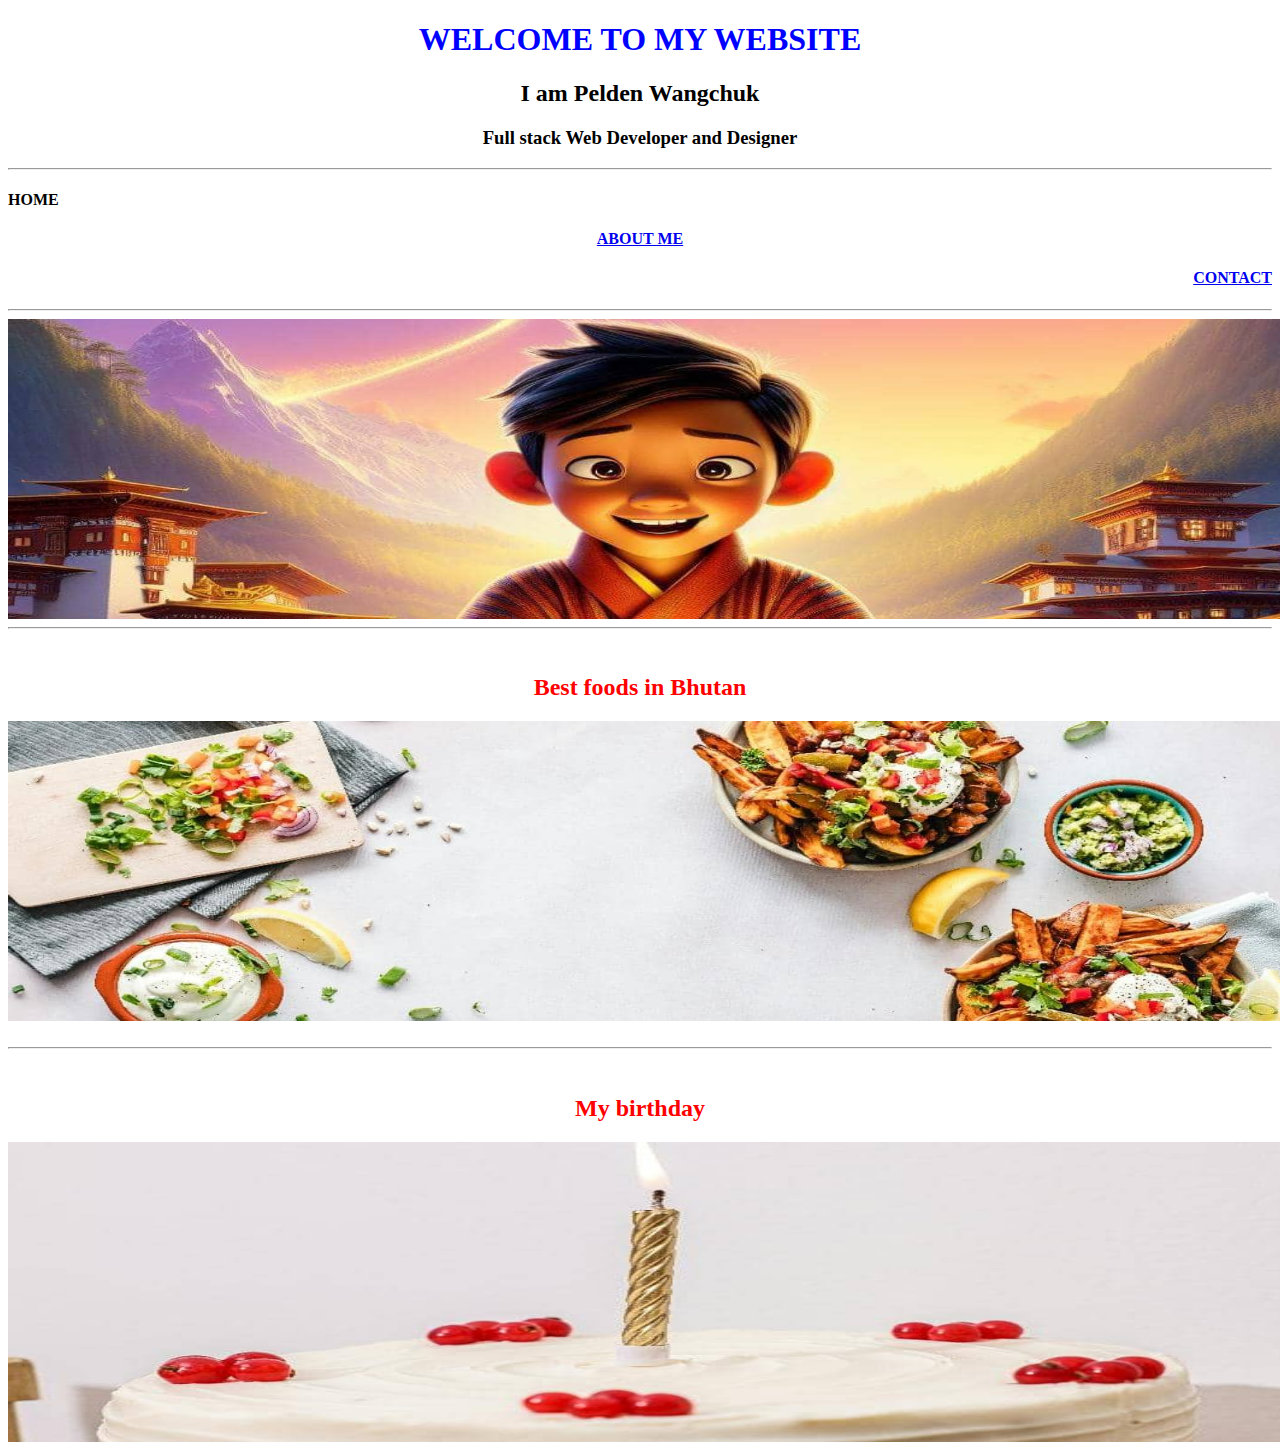
==== index.html @ c0a5ca73 "Add files via upload" ====
<!DOCTYPE html>
<html lang="en">
<head>
    <meta charset="UTF-8">
    <meta name="viewport" content="width=device-width, initial-scale=1.0">
    <title>I am Web Developer</title>
    <style>
       img{
        display: block;
        margin: auto;
       } 
    </style>
</head>
<body>
    <h1 style="text-align: center; color: blue;">WELCOME TO MY WEBSITE</h1>
    <h2 style="text-align: center;">I am Pelden Wangchuk</h2>
    <h3 style="text-align: center;">Full stack Web Developer and Designer</h3>
    <hr>
    <h4>HOME</h4><a href="/Public/about.html" style="text-align: center;"><H4>ABOUT ME</H4></a><a href="/Public/contact.html" style="text-align: end;"><H4>CONTACT</H4></a>
    <hr>
    <img src="/Assests/Image/Home pic.jpg" alt=""width="1300" height="300">
    <hr>
    <br>
    <h2 style="text-align: center; color:red;">Best foods in Bhutan</h2>
    <a href="/Public/bestfood.html"><img src="../Assests/Image/food.jpg" alt="" width="1300", height="300"></a> <br>
    <hr>
    <br>
    <h2 style="text-align: center; color:red;">My birthday</h2>
    <a href="/Public/birthday.html"><img src="/Assests/Image/birthday.jpg" alt="" height="300" width="1300"></a>
</body>
</html>
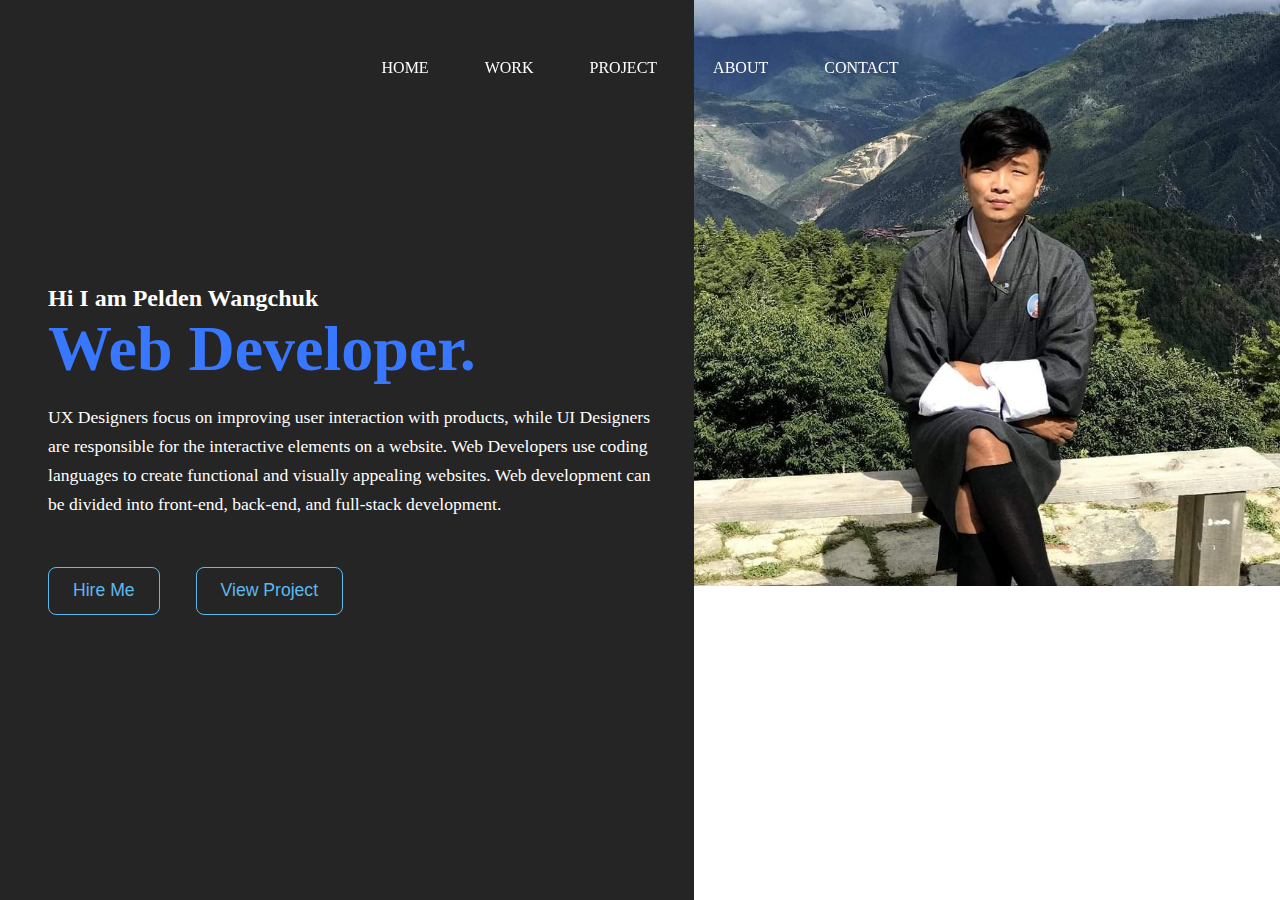
==== commit 5e3e44c9: "Add files via upload" ====
--- a/index.html
+++ b/index.html
@@ -3,29 +3,34 @@
 <head>
     <meta charset="UTF-8">
     <meta name="viewport" content="width=device-width, initial-scale=1.0">
-    <title>I am Web Developer</title>
-    <style>
-       img{
-        display: block;
-        margin: auto;
-       } 
-    </style>
+    <title>Welcome to my Website</title>
+    <link rel="stylesheet" href="style.css">
 </head>
 <body>
-    <h1 style="text-align: center; color: blue;">WELCOME TO MY WEBSITE</h1>
-    <h2 style="text-align: center;">I am Pelden Wangchuk</h2>
-    <h3 style="text-align: center;">Full stack Web Developer and Designer</h3>
-    <hr>
-    <h4>HOME</h4><a href="/Public/about.html" style="text-align: center;"><H4>ABOUT ME</H4></a><a href="/Public/contact.html" style="text-align: end;"><H4>CONTACT</H4></a>
-    <hr>
-    <img src="/Assests/Image/Home pic.jpg" alt=""width="1300" height="300">
-    <hr>
-    <br>
-    <h2 style="text-align: center; color:red;">Best foods in Bhutan</h2>
-    <a href="/Public/bestfood.html"><img src="../Assests/Image/food.jpg" alt="" width="1300", height="300"></a> <br>
-    <hr>
-    <br>
-    <h2 style="text-align: center; color:red;">My birthday</h2>
-    <a href="/Public/birthday.html"><img src="/Assests/Image/birthday.jpg" alt="" height="300" width="1300"></a>
+    <div class="portfolio-container">
+    <ul class="navlist">
+        <li><a href="#">Home</a></li>
+        <li><a href="./public/work.html">Work</a></li>
+        <li><a href="./public/project.html">Project</a></li>
+        <li><a href="./public/about.html">About</a></li>
+        <li><a href="./public/contact.html">Contact</a></li>
+    </ul>
+    <div class="left-container">
+        <div class="contant">
+            <h2>Hi I am Pelden Wangchuk</h2>
+            <h1>Web Developer.</h1>
+            <p>UX Designers focus on improving user interaction with products, while UI Designers are responsible for the interactive elements on a website. Web Developers use coding languages to create functional and visually appealing websites. Web development can be divided into front-end, back-end, and full-stack development.</p>
+            <div class="btn-container">
+                <button>Hire Me</button>
+                <button>View Project</button>
+            </div>
+        </div>
+    </div>
+    <div class="right-container"></div>  
+    <img src="./assets/Images/Profile pic.jpg" alt="" width="700" height="586">
+
+
+
+</div>
 </body>
 </html>--- a/style.css
+++ b/style.css
@@ -0,0 +1,77 @@
+
+
+*{
+    margin: 0;
+    padding: 0;
+    box-sizing: border-box;
+}
+.portfolio-container{
+    min-height: 100vh;
+    width: 100%;
+    display: flex;
+}
+.navlist{
+    display: flex;
+    gap: 3.5rem;
+    height: 15vh;
+    width: 100%;
+    justify-content: center;
+    align-items: center;
+    position: fixed;
+}
+.navlist li{
+    list-style: none;
+}
+.navlist li a{
+    text-decoration: none;
+    text-transform: uppercase;
+    font-size: 1rem;
+    color: #fff;
+}
+.left-container, .right-container{
+    height: 100vh;
+    display: flex;
+    align-items: center;
+}
+.left-container{
+    background: #262525;
+    width: 70%;
+    padding-left: 3rem;
+
+}
+.right-container{
+    background: #3877ff;
+}
+.content{
+    margin-left: 4rem;
+}
+h2{
+    font-size: 1.5rem;
+    color: #fff;
+}
+h1{
+    font-size: 4rem;
+    color: #3877ff;
+}
+p{
+    font-size: 1.1rem;
+    color: #fff;
+    max-width: 38rem;
+    margin: 1.1rem 0 3rem 0;
+    line-height: 1.8rem;
+}
+.btn-container button{
+    border: .1rem solid #5db9ee;
+    font-size: 1.1rem;
+    padding: .8rem 1.5rem;
+    border-radius: .5rem;
+}
+button:nth-child(1){
+    background: transparent;
+    color: #5db9ee;
+}
+button:nth-child(2){
+    background: transparent;
+    color: #5db9ee;
+    margin-left: 2rem;
+}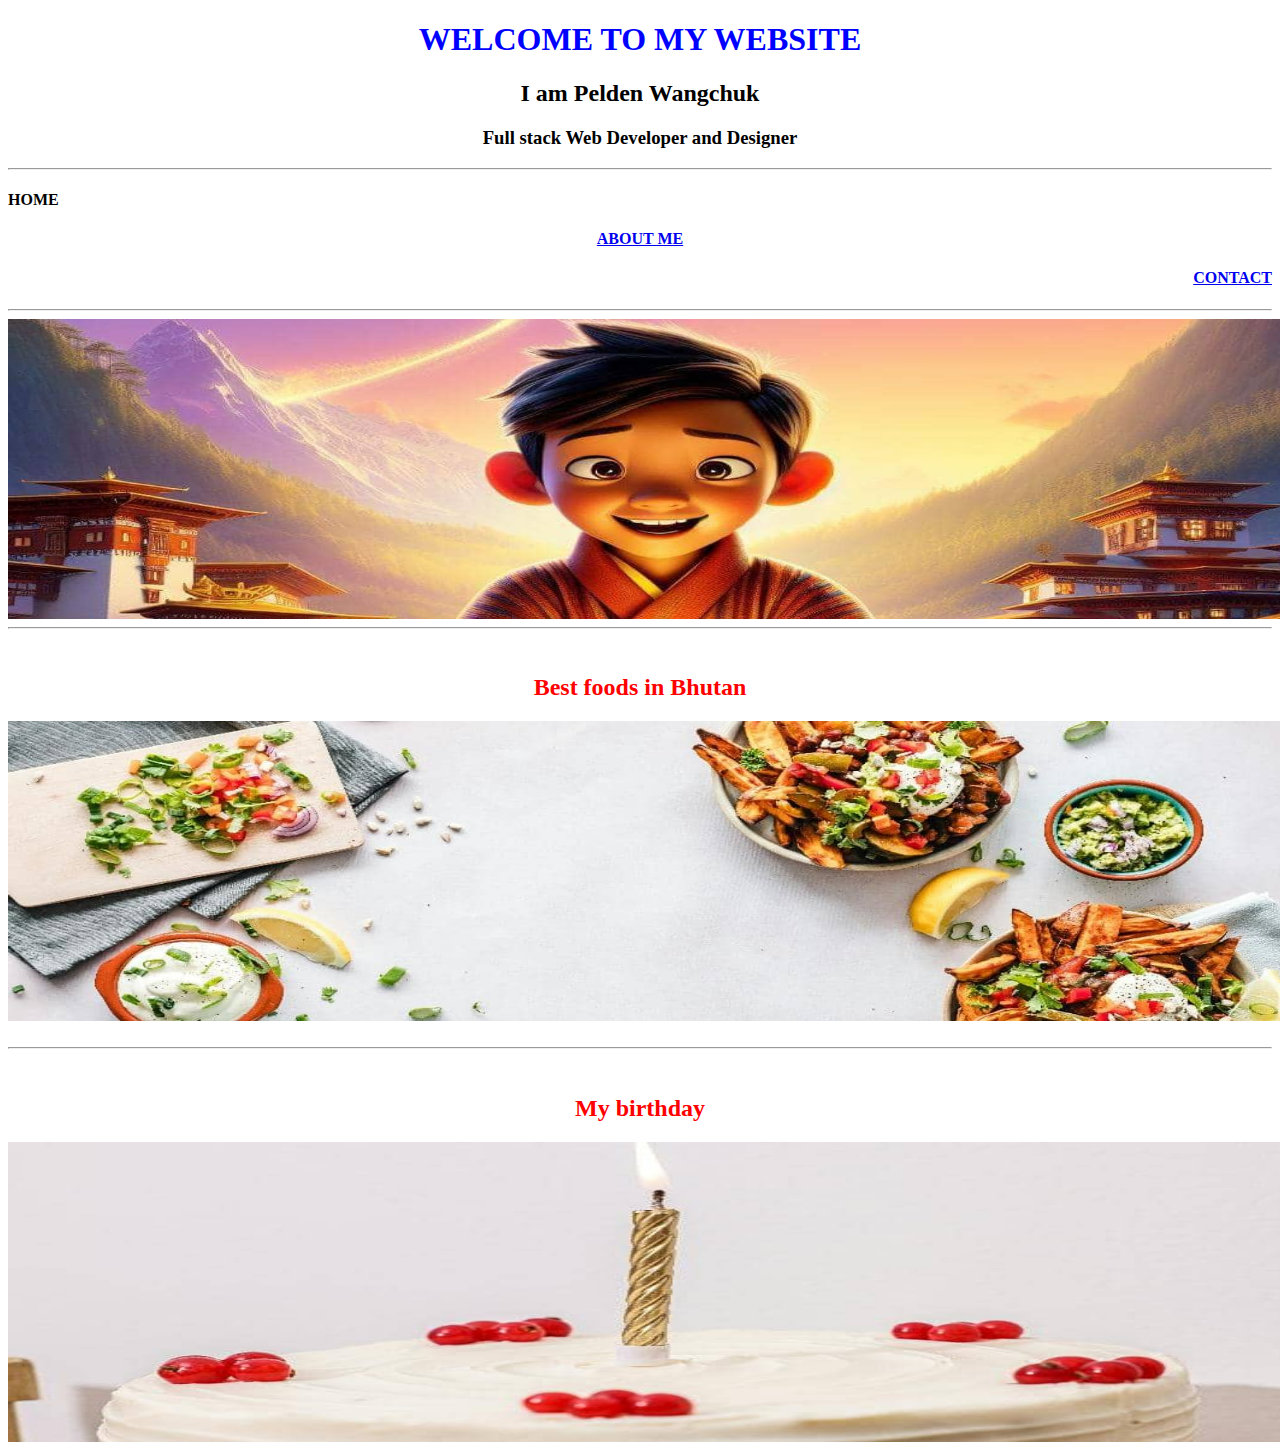
==== commit 387e80a0: "Add files via upload" ====
--- a/index.html
+++ b/index.html
@@ -3,34 +3,29 @@
 <head>
     <meta charset="UTF-8">
     <meta name="viewport" content="width=device-width, initial-scale=1.0">
-    <title>Welcome to my Website</title>
-    <link rel="stylesheet" href="style.css">
+    <title>I am Web Developer</title>
+    <style>
+       img{
+        display: block;
+        margin: auto;
+       } 
+    </style>
 </head>
 <body>
-    <div class="portfolio-container">
-    <ul class="navlist">
-        <li><a href="#">Home</a></li>
-        <li><a href="./public/work.html">Work</a></li>
-        <li><a href="./public/project.html">Project</a></li>
-        <li><a href="./public/about.html">About</a></li>
-        <li><a href="./public/contact.html">Contact</a></li>
-    </ul>
-    <div class="left-container">
-        <div class="contant">
-            <h2>Hi I am Pelden Wangchuk</h2>
-            <h1>Web Developer.</h1>
-            <p>UX Designers focus on improving user interaction with products, while UI Designers are responsible for the interactive elements on a website. Web Developers use coding languages to create functional and visually appealing websites. Web development can be divided into front-end, back-end, and full-stack development.</p>
-            <div class="btn-container">
-                <button>Hire Me</button>
-                <button>View Project</button>
-            </div>
-        </div>
-    </div>
-    <div class="right-container"></div>  
-    <img src="./assets/Images/Profile pic.jpg" alt="" width="700" height="586">
-
-
-
-</div>
+    <h1 style="text-align: center; color: blue;">WELCOME TO MY WEBSITE</h1>
+    <h2 style="text-align: center;">I am Pelden Wangchuk</h2>
+    <h3 style="text-align: center;">Full stack Web Developer and Designer</h3>
+    <hr>
+    <h4>HOME</h4><a href="./Public/about.html" style="text-align: center;"><H4>ABOUT ME</H4></a><a href="./Public/contact.html" style="text-align: end;"><H4>CONTACT</H4></a>
+    <hr>
+    <img src="./Assests/Image/home.jpg" alt=""width="1300" height="300">
+    <hr>
+    <br>
+    <h2 style="text-align: center; color:red;">Best foods in Bhutan</h2>
+    <a href="./Public/bestfood.html"><img src="./Assests/Image/food.jpg" alt="" width="1300", height="300"></a> <br>
+    <hr>
+    <br>
+    <h2 style="text-align: center; color:red;">My birthday</h2>
+    <a href="./Public/birthday.html"><img src="./Assests/Image/birthday.jpg" alt="" height="300" width="1300"></a>
 </body>
 </html>